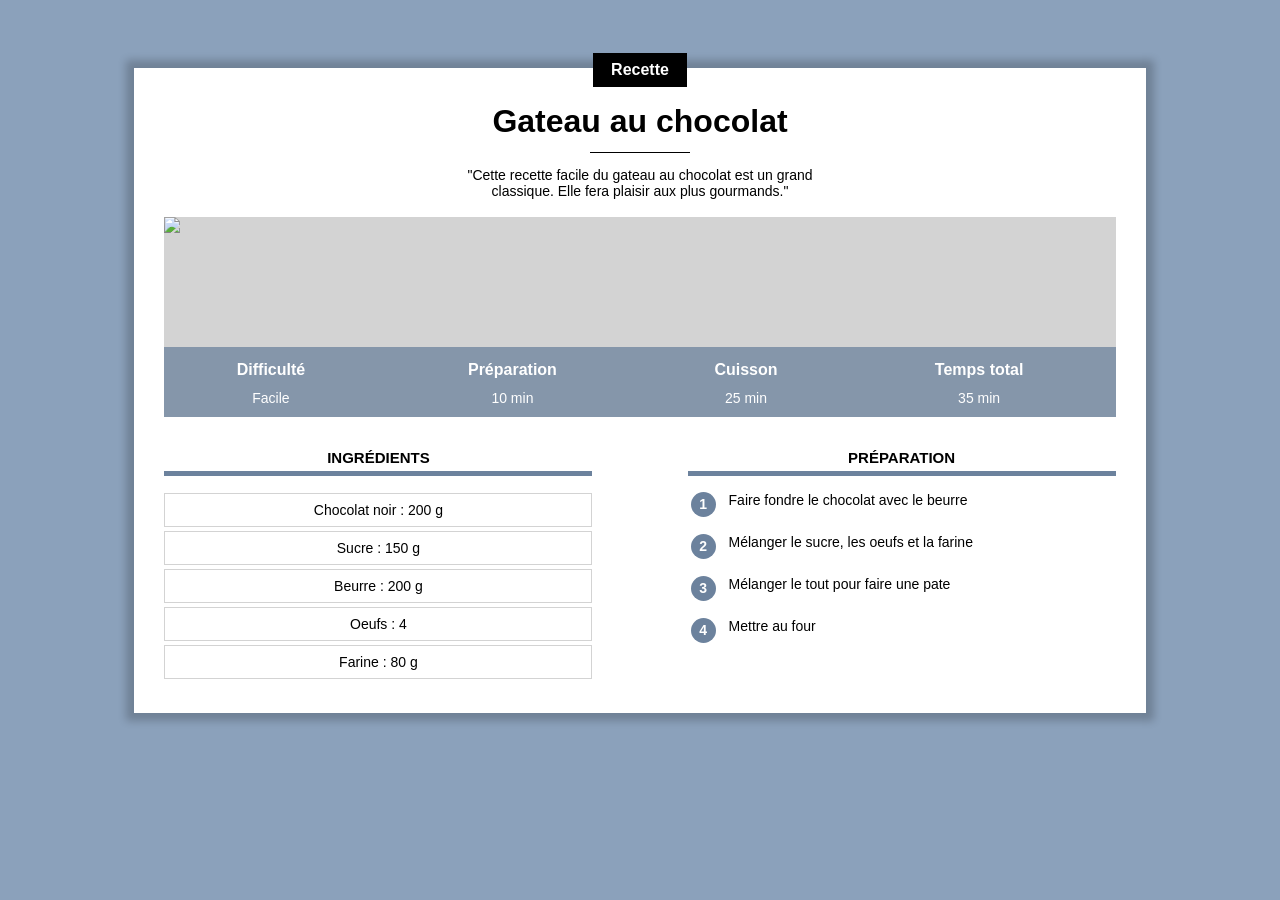
==== gateau_chocolat.html @ 696ef29e "Add files via upload" ====
<!DOCTYPE html>
<html lang="fr">
    <head>
        <title>Gateau au chocolat</title>
        <meta charset="UTF-8">
        <link rel="stylesheet" href="recette.css"/>
    </head>

    <body>
        
        <div class="contenu">

            <div class="centre categorie">
                <p class="categorie">Recette</p>
            </div>

            <h1>Gateau au chocolat</h1>

            <!-- LE CONTENU DE MA PAGE -->

            <div class="separateur"></div>           
            
            <div class="centre">
                <p class="description">"Cette recette facile du gateau au chocolat est un grand classique. Elle fera plaisir aux plus gourmands."</p>
            </div>
           
            <div class="info">

                <img class="centre info" src="https://jonathanroux.com/gateau.jpg">

                <table class="info">
                    <tr>
                        <th>Difficulté</th>
                        <th>Préparation</th>
                        <th>Cuisson</th>
                        <th>Temps total</th>
                    </tr>
                    <tr>
                        <td>Facile</td>
                        <td>10 min</td>
                        <td>25 min</td>
                        <td>35 min</td>
                    </tr>
                </table>

            </div>

            <div>
                <div class="colonne1 colonne">
                    <h2>Ingrédients</h2>

                    <div class="ingredients">
                        <p>Chocolat noir : 200 g</p>
                        <p>Sucre : 150 g</p>
                        <p>Beurre : 200 g</p>
                        <p>Oeufs : 4</p>
                        <p>Farine : 80 g</p>
                    </div>
                </div>

                <div class="colonne2 colonne">
                    <h2>Préparation</h2>

                    <!--<ol class="preparation">
                        <li>Faire fondre le chocolat avec le beurre</li>
                        <li>Mélanger le sucre, les oeufs et la farine</li>
                        <li>Mélanger le tout pour faire une pate</li>
                        <li>Mettre au four</li>
                    </ol>-->
                    <table class="preparation">
                        <tr>
                            <td><p class="numero">1</p></td>           
                            <td class="preparation_etape">Faire fondre le chocolat avec le beurre</td>
                        </tr>
                        <tr>
                            <td><p class="numero">2</p></td>
                            <td class="preparation_etape">Mélanger le sucre, les oeufs et la farine</td>
                        </tr>
                        <tr>
                            <td><p class="numero">3</p></td> 
                            <td class="preparation_etape">Mélanger le tout pour faire une pate</td>
                        </tr>
                        <tr>
                            <td><p class="numero">4</p></td> 
                            <td class="preparation_etape">Mettre au four</td>
                        </tr>
                    </table>
                </div>
            </div>
        </div>

    </body>
</html>
---- recette.css ----
* {
    overflow: auto;
}

body {
    background-color: #8BA1BB;
    font-family: Arial;

}

div.contenu {
    background-color: white;
    margin: 60px 10% 80px 10%;
    padding: 0px 30px 30px 30px;
    min-width: 350px;
    box-shadow: 0px 0px 8px 8px rgba(0, 0, 0, 0.2);
    overflow: visible;
}

h1 {
    text-align: center;
    margin-bottom: 12px;
    margin-top: 12px;
}

    p.description {
    text-align: center;
    max-width: 400px;
    display: inline-block;
    font-size: 14px;
}

.centre {
    text-align: center;
    width: 100%;
}

p.categorie {
    background-color: black;
    color: white;
    display: inline-block;
    margin-left: 0px;
    margin-top: -15px;
    padding: 8px 18px;
    margin-bottom: 0;
    font-weight: bold;
    font-size: 16px;
}

div.categorie {
    margin-bottom: 0px;
    margin-top: 0px;
    overflow: visible;
}

div.separateur {
    width: 100px;
    height: 1px;
    background-color: black;
    margin-left: auto;
    margin-right: auto;
}

div.info {
    position: relative;
}

table.info {
    position: absolute;
    bottom: 0;
    color: white;
    background-color: #6C829DC0;
    height: 70px;
    width: 100%;
}

table.info td {
    text-align: center;
    vertical-align: top;
    font-size: 14px;
}

table.info th {
    vertical-align: bottom;
    padding-bottom: 8px;
    font-size: 16px;
}

img.info {
    display: block;
    max-height: 400px;
    object-fit: cover;
    min-height: 200px;
    background-color: lightgray;
}

div.colonne {   
    width: 45%;
    margin-top: 20px;
}

div.colonne h2 {
    text-align: center;
    text-transform: uppercase;
    font-size: 15px;
    border-bottom: 5px solid #6C829D;
    padding-bottom: 5px;
}

div.colonne1 {
    /*background-color: lightgreen;*/
    display: inline-block;
    margin-right: 10%;
}

div.colonne2 {
    float: right;
}

div.ingredients p {
    text-align: center;
    border: 1px solid lightgray;
    padding: 8px 0;
    margin-top: 4px;
    margin-bottom: 0;
    font-size: 14px;
}

table.preparation p.numero {
    background-color: #6C829D;
    color: white;
    width: 25px;
    height: 25px;
    text-align: center;
    font-size: 14px;
    font-weight: bold;
    padding-top: 4px;
    box-sizing: border-box;
    border-radius: 50%;
    margin: 0;
}

table.preparation td {
    vertical-align: top;
}

table.preparation td.preparation_etape {
    font-size: 14px;
    padding-left: 10px;
    padding-bottom : 10px;
}

table.preparation tr {
    height: 40px;
}
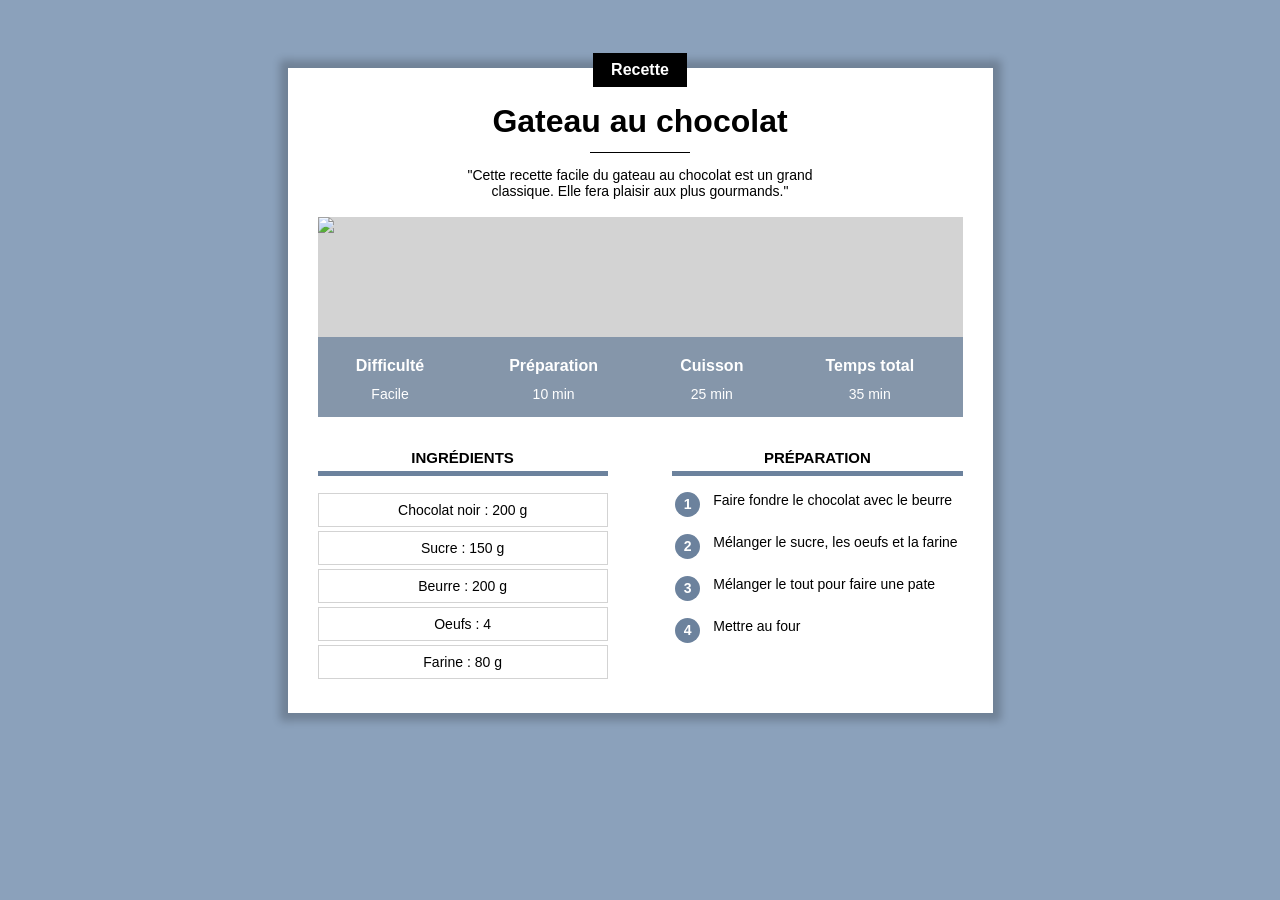
==== commit 597ddbcb: "Add files via upload" ====
--- a/gateau_chocolat.html
+++ b/gateau_chocolat.html
@@ -3,6 +3,7 @@
     <head>
         <title>Gateau au chocolat</title>
         <meta charset="UTF-8">
+        <meta name="viewport" content="width=device-width, initial-scale=1.0">
         <link rel="stylesheet" href="recette.css"/>
     </head>
 
--- a/recette.css
+++ b/recette.css
@@ -10,9 +10,8 @@
 
 div.contenu {
     background-color: white;
-    margin: 60px 10% 80px 10%;
-    padding: 0px 30px 30px 30px;
-    min-width: 350px;
+    margin: 40px 8px 40px 8px;
+    padding: 0px 8px 20px 8px;
     box-shadow: 0px 0px 8px 8px rgba(0, 0, 0, 0.2);
     overflow: visible;
 }
@@ -70,20 +69,20 @@
     bottom: 0;
     color: white;
     background-color: #6C829DC0;
-    height: 70px;
+    height: 50px;
     width: 100%;
 }
 
 table.info td {
     text-align: center;
     vertical-align: top;
-    font-size: 14px;
+    font-size: 12px;
 }
 
 table.info th {
     vertical-align: bottom;
     padding-bottom: 8px;
-    font-size: 16px;
+    font-size: 14px;
 }
 
 img.info {
@@ -95,7 +94,7 @@
 }
 
 div.colonne {   
-    width: 45%;
+    width: 100%;
     margin-top: 20px;
 }
 
@@ -110,11 +109,11 @@
 div.colonne1 {
     /*background-color: lightgreen;*/
     display: inline-block;
-    margin-right: 10%;
+    /*margin-right: 10%;*/
 }
 
 div.colonne2 {
-    float: right;
+    /*float: right;*/
 }
 
 div.ingredients p {
@@ -154,4 +153,43 @@
     height: 40px;
 }
 
+/* Styles pour ordinateur */
+@media only screen and (min-width: 768px) {
+    div.contenu {
+        margin: 60px 10% 80px 10%;
+        padding: 0px 30px 30px 30px;
+        min-width: 350px;
+    }
 
+    table.info {
+        height: 80px;
+    }
+
+    table.info td {
+        font-size: 14px;
+    }
+    
+    table.info th {
+        font-size: 16px;
+    }
+
+    div.colonne {   
+        width: 45%;
+    }
+    
+    div.colonne1 {
+        margin-right: 10%;
+    }
+    
+    div.colonne2 {
+        float: right;
+    }
+}
+
+@media only screen and (min-width: 900px) {
+    div.contenu {
+        margin-left: auto;
+        margin-right: auto;
+        width: 645px;
+    }
+}
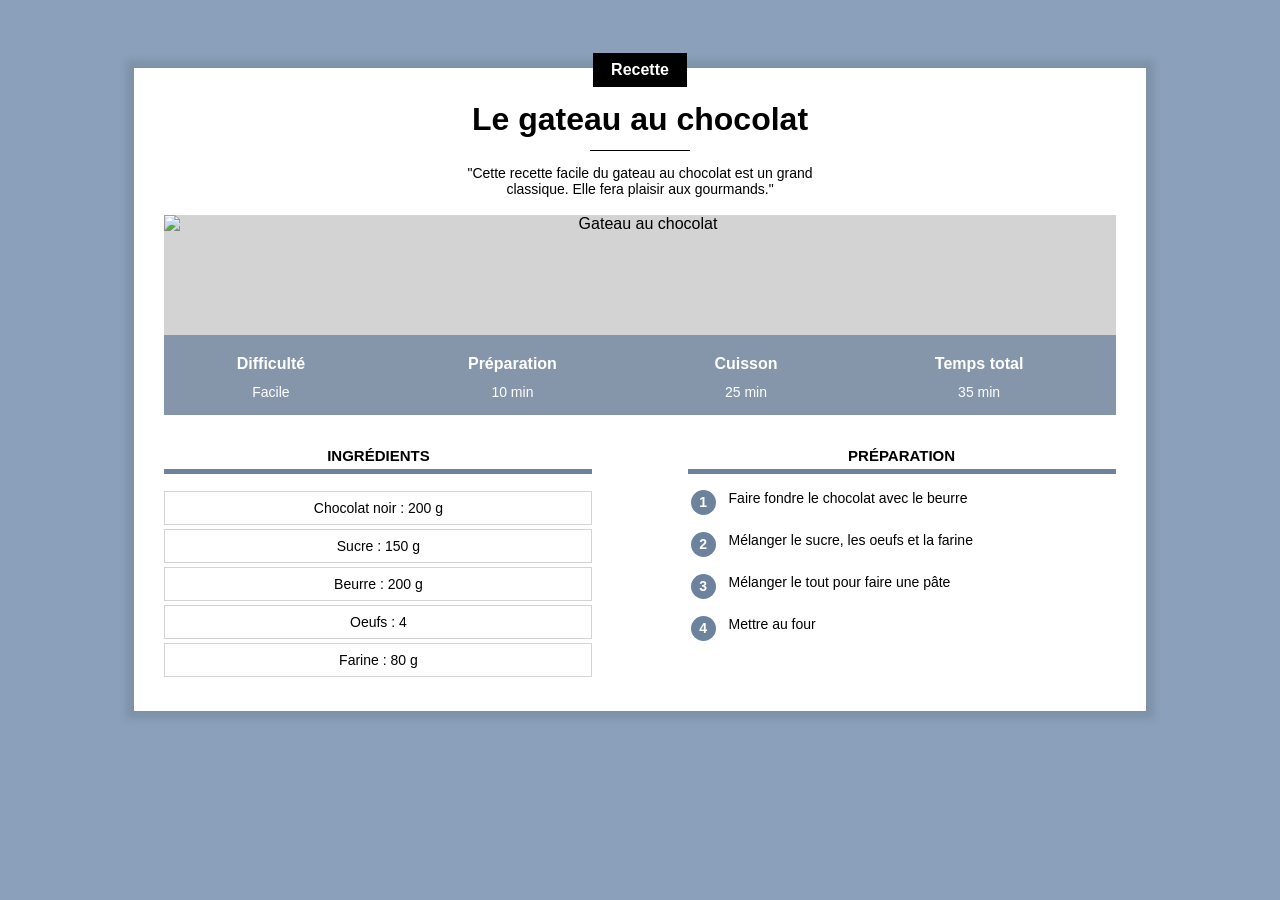
==== commit 0e28c5c3: "Add files via upload" ====
--- a/gateau_chocolat.html
+++ b/gateau_chocolat.html
@@ -1,33 +1,30 @@
 <!DOCTYPE html>
+
 <html lang="fr">
     <head>
         <title>Gateau au chocolat</title>
         <meta charset="UTF-8">
-        <meta name="viewport" content="width=device-width, initial-scale=1.0">
-        <link rel="stylesheet" href="recette.css"/>
+        <link rel="stylesheet" href="recette.css">
     </head>
 
     <body>
-        
+
         <div class="contenu">
 
             <div class="centre categorie">
                 <p class="categorie">Recette</p>
             </div>
 
-            <h1>Gateau au chocolat</h1>
+            <h1>Le gateau au chocolat</h1>
 
-            <!-- LE CONTENU DE MA PAGE -->
+            <div class="separateur"></div>
 
-            <div class="separateur"></div>           
-            
             <div class="centre">
-                <p class="description">"Cette recette facile du gateau au chocolat est un grand classique. Elle fera plaisir aux plus gourmands."</p>
-            </div>
-           
+                <p class="description">"Cette recette facile du gateau au chocolat est un grand classique. Elle fera plaisir aux gourmands."</p>
+            </div>  
+
             <div class="info">
-
-                <img class="centre info" src="https://jonathanroux.com/gateau.jpg">
+                <img class="centre info" src="https://jonathanroux.com/gateau.jpg?id=9999" alt="Gateau au chocolat">
 
                 <table class="info">
                     <tr>
@@ -43,14 +40,13 @@
                         <td>35 min</td>
                     </tr>
                 </table>
-
             </div>
-
+            
             <div>
                 <div class="colonne1 colonne">
                     <h2>Ingrédients</h2>
 
-                    <div class="ingredients">
+                    <div class="ingredients"> 
                         <p>Chocolat noir : 200 g</p>
                         <p>Sucre : 150 g</p>
                         <p>Beurre : 200 g</p>
@@ -62,15 +58,9 @@
                 <div class="colonne2 colonne">
                     <h2>Préparation</h2>
 
-                    <!--<ol class="preparation">
-                        <li>Faire fondre le chocolat avec le beurre</li>
-                        <li>Mélanger le sucre, les oeufs et la farine</li>
-                        <li>Mélanger le tout pour faire une pate</li>
-                        <li>Mettre au four</li>
-                    </ol>-->
                     <table class="preparation">
                         <tr>
-                            <td><p class="numero">1</p></td>           
+                            <td><p class="numero">1</p></td>
                             <td class="preparation_etape">Faire fondre le chocolat avec le beurre</td>
                         </tr>
                         <tr>
@@ -78,11 +68,11 @@
                             <td class="preparation_etape">Mélanger le sucre, les oeufs et la farine</td>
                         </tr>
                         <tr>
-                            <td><p class="numero">3</p></td> 
-                            <td class="preparation_etape">Mélanger le tout pour faire une pate</td>
+                            <td><p class="numero">3</p></td>
+                            <td class="preparation_etape">Mélanger le tout pour faire une pâte</td>
                         </tr>
                         <tr>
-                            <td><p class="numero">4</p></td> 
+                            <td><p class="numero">4</p></td>
                             <td class="preparation_etape">Mettre au four</td>
                         </tr>
                     </table>
@@ -90,5 +80,4 @@
             </div>
         </div>
 
-    </body>
-</html>+    </body>
--- a/recette.css
+++ b/recette.css
@@ -1,28 +1,41 @@
+
 * {
     overflow: auto;
 }
 
 body {
-    background-color: #8BA1BB;
-    font-family: Arial;
+    background-color: #8ba1bb;
+    font-family: Arial, Helvetica, sans-serif;
 
+}
+
+p.categorie {
+    background-color: black;
+    color: white;
+    display: inline-block;
+    padding: 8px 18px;
+    margin-top: -15px;;
+    margin-bottom: 0;
+    font-weight: bold;
+    font-size: 16px;
 }
 
 div.contenu {
     background-color: white;
-    margin: 40px 8px 40px 8px;
-    padding: 0px 8px 20px 8px;
-    box-shadow: 0px 0px 8px 8px rgba(0, 0, 0, 0.2);
+    margin: 60px 10% 80px 10%;
+    padding: 0px 30px 30px 30px;
+    min-width: 350px;
+    box-shadow: 0px 0px 8px 8px rgba(0, 0, 0, .1);
     overflow: visible;
 }
 
 h1 {
     text-align: center;
     margin-bottom: 12px;
-    margin-top: 12px;
+    margin-top: 10px;;
 }
 
-    p.description {
+p.description {
     text-align: center;
     max-width: 400px;
     display: inline-block;
@@ -32,18 +45,6 @@
 .centre {
     text-align: center;
     width: 100%;
-}
-
-p.categorie {
-    background-color: black;
-    color: white;
-    display: inline-block;
-    margin-left: 0px;
-    margin-top: -15px;
-    padding: 8px 18px;
-    margin-bottom: 0;
-    font-weight: bold;
-    font-size: 16px;
 }
 
 div.categorie {
@@ -56,45 +57,44 @@
     width: 100px;
     height: 1px;
     background-color: black;
-    margin-left: auto;
-    margin-right: auto;
+    margin: auto;
+}
+
+table.info {
+     position: absolute;
+     bottom: 0px;
+     width: 100%;
+     color: white;
+     background-color: #6c829dc0;
+     height: 80px;
 }
 
 div.info {
     position: relative;
 }
 
-table.info {
-    position: absolute;
-    bottom: 0;
-    color: white;
-    background-color: #6C829DC0;
-    height: 50px;
-    width: 100%;
-}
-
 table.info td {
     text-align: center;
+    font-size: 14px;
     vertical-align: top;
-    font-size: 12px;
 }
 
 table.info th {
-    vertical-align: bottom;
-    padding-bottom: 8px;
-    font-size: 14px;
+    font-size: 16px;
+    vertical-align: bottom;    
+    padding-bottom: 8px;            
 }
 
 img.info {
-    display: block;
+    display:block;
     max-height: 400px;
     object-fit: cover;
     min-height: 200px;
-    background-color: lightgray;
+    background-color: lightgrey;
 }
 
-div.colonne {   
-    width: 100%;
+div.colonne {
+    width: 45%;
     margin-top: 20px;
 }
 
@@ -102,31 +102,30 @@
     text-align: center;
     text-transform: uppercase;
     font-size: 15px;
-    border-bottom: 5px solid #6C829D;
+    border-bottom: 5px solid #6c829d;
     padding-bottom: 5px;
 }
 
 div.colonne1 {
-    /*background-color: lightgreen;*/
     display: inline-block;
-    /*margin-right: 10%;*/
+    margin-right: 10%;
 }
 
 div.colonne2 {
-    /*float: right;*/
+    float: right;
 }
 
 div.ingredients p {
+    border: 1px solid lightgray;
     text-align: center;
-    border: 1px solid lightgray;
+    font-size: 14px;
     padding: 8px 0;
     margin-top: 4px;
     margin-bottom: 0;
-    font-size: 14px;
 }
 
 table.preparation p.numero {
-    background-color: #6C829D;
+    background-color: #6c829d;
     color: white;
     width: 25px;
     height: 25px;
@@ -146,50 +145,12 @@
 table.preparation td.preparation_etape {
     font-size: 14px;
     padding-left: 10px;
-    padding-bottom : 10px;
+    padding-bottom: 10px;
 }
 
 table.preparation tr {
     height: 40px;
 }
 
-/* Styles pour ordinateur */
-@media only screen and (min-width: 768px) {
-    div.contenu {
-        margin: 60px 10% 80px 10%;
-        padding: 0px 30px 30px 30px;
-        min-width: 350px;
-    }
 
-    table.info {
-        height: 80px;
-    }
 
-    table.info td {
-        font-size: 14px;
-    }
-    
-    table.info th {
-        font-size: 16px;
-    }
-
-    div.colonne {   
-        width: 45%;
-    }
-    
-    div.colonne1 {
-        margin-right: 10%;
-    }
-    
-    div.colonne2 {
-        float: right;
-    }
-}
-
-@media only screen and (min-width: 900px) {
-    div.contenu {
-        margin-left: auto;
-        margin-right: auto;
-        width: 645px;
-    }
-}
